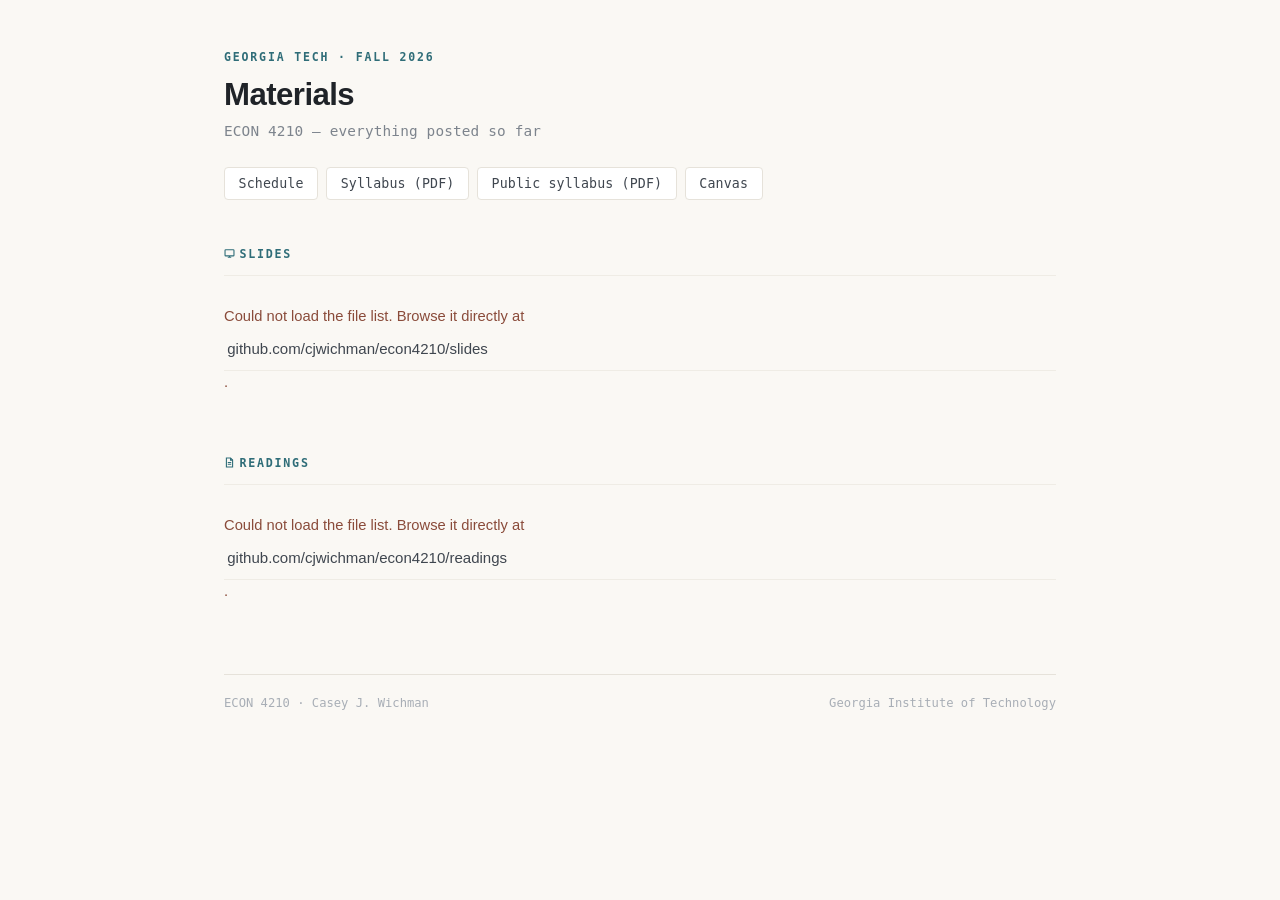
==== materials.html @ 370ffd6c "initial setup" ====
<!DOCTYPE html>
<html lang="en">
<head>
<meta charset="utf-8">
<meta name="viewport" content="width=device-width, initial-scale=1">
<title>Materials — ECON 4210</title>
<meta name="description" content="All slides and readings posted for ECON 4210, Fall 2026.">
<meta name="robots" content="noindex">
<link rel="stylesheet" href="style.css">
</head>
<body>

<svg width="0" height="0" style="position:absolute" aria-hidden="true">
  <symbol id="i-slides" viewBox="0 0 16 16">
    <rect x="1.5" y="2.5" width="13" height="9" rx="1"/><path d="M8 11.5v2M5.5 13.5h5"/>
  </symbol>
  <symbol id="i-paper" viewBox="0 0 16 16">
    <path d="M3.5 1.5h6l3 3v10h-9z"/><path d="M9.5 1.5v3h3M5.5 8h5M5.5 10.5h5"/>
  </symbol>
</svg>

<div class="wrap">

<header>
  <p class="eyebrow">Georgia Tech &middot; Fall 2026</p>
  <h1>Materials</h1>
  <p class="sub">ECON 4210 — everything posted so far</p>
  <p class="docs">
    <a href="index.html">Schedule</a>
    <a href="econ4210_fall2026_syllabus.pdf">Syllabus (PDF)</a>
    <a href="econ4210_fall2026_public.pdf">Public syllabus (PDF)</a>
    <a href="https://gatech.instructure.com/courses/546640">Canvas</a>
  </p>
</header>

<h2 id="h-slides">
  <svg class="ic"><use href="#i-slides"/></svg>Slides<span class="count" id="n-slides"></span>
</h2>
<div class="filelist" id="slides"><p class="status">Loading…</p></div>

<h2 id="h-readings">
  <svg class="ic"><use href="#i-paper"/></svg>Readings<span class="count" id="n-readings"></span>
</h2>
<div class="filelist" id="readings"><p class="status">Loading…</p></div>

<footer>
  <span>ECON 4210 &middot; Casey J. Wichman</span>
  <span>Georgia Institute of Technology</span>
</footer>

</div>

<script>
/* This page lists whatever is actually in slides/ and readings/, read from the
   GitHub contents API at load time. Nothing here is hand-maintained, so the
   listing cannot drift from the repository.

   If the repository is ever renamed, change REPO. */
var REPO = 'cjwichman/econ4210';

function size(bytes) {
  return bytes >= 1048576 ? (bytes / 1048576).toFixed(1) + ' MB'
                          : Math.round(bytes / 1024) + ' KB';
}

function render(folder, boxId, countId) {
  var box = document.getElementById(boxId);
  var count = document.getElementById(countId);

  fetch('https://api.github.com/repos/' + REPO + '/contents/' + folder)
    .then(function (r) {
      if (!r.ok) { throw new Error(r.status); }
      return r.json();
    })
    .then(function (items) {
      var files = items
        .filter(function (f) { return f.type === 'file' && /\.pdf$/i.test(f.name); })
        .sort(function (a, b) { return a.name.localeCompare(b.name); });

      if (!files.length) {
        box.innerHTML = '<p class="status">Nothing posted yet.</p>';
        return;
      }

      box.innerHTML = files.map(function (f) {
        return '<a href="' + folder + '/' + f.name + '">'
             + '<span class="fn">' + f.name + '</span>'
             + '<span class="sz">' + size(f.size) + '</span></a>';
      }).join('');

      count.textContent = files.length + ' file' + (files.length === 1 ? '' : 's');
    })
    .catch(function () {
      box.innerHTML = '<p class="status err">Could not load the file list. '
        + 'Browse it directly at <a href="https://github.com/' + REPO
        + '/tree/main/' + folder + '">github.com/' + REPO + '/' + folder + '</a>.</p>';
    });
}

render('slides', 'slides', 'n-slides');
render('readings', 'readings', 'n-readings');
</script>

</body>
</html>
---- style.css ----
/* ===========================================================================
   Palette. Warm neutral ground, deep slate ink, two earth accents.
   Metadata is set in mono; prose in sans.
   ECON 4210 variant: the primary accent is a deep sea teal (--clay slot),
   distinguishing this course from the 7102 site, which uses clay.
   =========================================================================== */
:root {
  --paper:   #faf8f4;
  --card:    #ffffff;
  --ink:     #1f2328;
  --body:    #3f464f;
  --mute:    #7d848d;
  --faint:   #a8aeb6;
  --rule:    #e6e2da;
  --rule-2:  #efece5;

  --clay:    #2f6d78;   /* readings, primary accent (teal for 4210) */
  --moss:    #5f7256;   /* slides */
  --slate:   #46586e;   /* structural, links */
  --sand:    #c9a227;   /* due badges */

  --mono: ui-monospace, SFMono-Regular, "SF Mono", Menlo, Consolas, monospace;
  --sans: -apple-system, BlinkMacSystemFont, "Segoe UI", Inter, Helvetica, Arial, sans-serif;
}

* { box-sizing: border-box; }

html { -webkit-text-size-adjust: 100%; }

body {
  margin: 0;
  padding: 0 1.5rem 6rem;
  font: 16.5px/1.6 var(--sans);
  color: var(--body);
  background: var(--paper);
  -webkit-font-smoothing: antialiased;
}

.wrap { max-width: 52rem; margin: 0 auto; }

a { color: var(--slate); text-decoration: none; border-bottom: 1px solid #cfd6de; }
a:hover { border-bottom-color: var(--slate); }

svg.ic { width: 11px; height: 11px; fill: none; stroke: currentColor;
         stroke-width: 1.6; vertical-align: -1px; margin-right: 0.38em; }

/* ---------------------------------------------------------------- masthead */
header { padding: 3.25rem 0 0; }

.eyebrow {
  font: 600 0.72rem/1 var(--mono);
  letter-spacing: 0.16em; text-transform: uppercase;
  color: var(--clay); margin: 0 0 0.85rem;
}

h1 {
  margin: 0; font-size: 1.95rem; line-height: 1.18; font-weight: 600;
  color: var(--ink); letter-spacing: -0.018em;
}

.sub {
  margin: 0.45rem 0 0; font: 0.9rem/1.5 var(--mono);
  color: var(--mute); letter-spacing: 0.01em;
}

.docs { margin: 1.5rem 0 0; display: flex; flex-wrap: wrap; gap: 0.5rem; }
.docs a {
  font: 500 0.83rem/1 var(--mono); letter-spacing: 0.01em;
  border: 1px solid var(--rule); border-radius: 4px;
  padding: 0.55rem 0.85rem; background: var(--card); color: var(--body);
  display: inline-flex; align-items: center;
}
.docs a:hover { border-color: var(--slate); color: var(--slate); }

/* ------------------------------------------------------- course info panel */
.info {
  margin: 1.75rem 0 0; border: 1px solid var(--rule);
  border-radius: 5px; background: var(--card);
}
.info > summary {
  cursor: pointer; list-style: none; padding: 0.8rem 1rem;
  font: 600 0.73rem/1 var(--mono); letter-spacing: 0.13em; text-transform: uppercase;
  color: var(--mute); display: flex; align-items: center;
}
.info > summary::-webkit-details-marker { display: none; }
.info > summary::after {
  content: "+"; margin-left: auto; font-size: 1rem; color: var(--faint);
  line-height: 1;
}
.info[open] > summary::after { content: "–"; }
.info > summary:hover { color: var(--ink); }
.info .panel { padding: 0 1rem 1.15rem; }

dl.facts { margin: 0; display: grid; grid-template-columns: 7.5rem 1fr; gap: 0.32rem 0.5rem; }
dl.facts dt {
  font: 500 0.75rem/1.5 var(--mono); letter-spacing: 0.05em;
  text-transform: uppercase; color: var(--faint); padding-top: 0.1em;
}
dl.facts dd { margin: 0; font-size: 0.94rem; }

.info h4 {
  margin: 1.35rem 0 0.5rem; font: 600 0.72rem/1 var(--mono);
  letter-spacing: 0.13em; text-transform: uppercase; color: var(--faint);
}
.info ul.keyed { margin: 0; padding: 0; list-style: none; }
.info ul.keyed li {
  font-size: 0.9rem; margin-bottom: 0.4rem; padding-left: 0;
  display: flex; gap: 0.6rem; align-items: baseline;
}
.info ul.keyed li > :first-child { flex: none; }

.notice {
  margin: 1.35rem 0 0; padding: 0.7rem 0.85rem; border-radius: 4px;
  background: #edf3f2; border-left: 2px solid var(--clay);
  font-size: 0.89rem; color: #44555a;
}

/* -------------------------------------------------------------- deadlines */
h2 {
  margin: 3rem 0 0.9rem; font: 600 0.73rem/1 var(--mono);
  letter-spacing: 0.15em; text-transform: uppercase; color: var(--clay);
}

table.deadlines { border-collapse: collapse; width: 100%; }
table.deadlines td { padding: 0.5rem 0.8rem 0.5rem 0; border-bottom: 1px solid var(--rule-2); }
table.deadlines tr:last-child td { border-bottom: 0; }
table.deadlines td:first-child {
  white-space: nowrap; width: 9rem; color: var(--ink);
  font: 500 0.83rem/1.6 var(--mono); font-variant-numeric: tabular-nums;
}
table.deadlines td:last-child { font-size: 0.94rem; }

/* --------------------------------------------------------------- week nav */
.weeknav {
  position: sticky; top: 0; z-index: 10;
  margin: 2.75rem 0 0; padding: 0.7rem 0 0.65rem;
  background: rgba(250,248,244,0.93); backdrop-filter: saturate(1.4) blur(8px);
  border-bottom: 1px solid var(--rule);
  display: flex; flex-wrap: wrap; align-items: center; gap: 0.2rem;
}
.weeknav .lbl {
  font: 600 0.68rem/1 var(--mono); letter-spacing: 0.14em;
  text-transform: uppercase; color: var(--faint); margin-right: 0.55rem;
}
.weeknav a {
  font: 500 0.78rem/1 var(--mono); border: 0; border-radius: 3px;
  min-width: 1.75rem; text-align: center; padding: 0.3rem 0.25rem;
  color: var(--mute);
}
.weeknav a:hover { background: #efece5; color: var(--ink); }
.weeknav a.now { background: var(--clay); color: #fff; }
.weeknav button {
  margin-left: auto; font: 500 0.75rem/1 var(--mono);
  letter-spacing: 0.03em; color: var(--mute); background: none;
  border: 1px solid var(--rule); border-radius: 3px;
  padding: 0.35rem 0.65rem; cursor: pointer;
}
.weeknav button:hover { border-color: var(--slate); color: var(--slate); }

/* ------------------------------------------------------------------ weeks */
.week { border-bottom: 1px solid var(--rule); }
.week > summary {
  cursor: pointer; list-style: none; display: flex; align-items: baseline;
  padding: 1.05rem 0 1rem;
}
.week > summary::-webkit-details-marker { display: none; }
.week > summary::before {
  content: "+"; width: 1.3rem; flex: none;
  font: 400 0.95rem/1 var(--mono); color: var(--faint);
}
.week[open] > summary::before { content: "–"; }
.week > summary:hover .wk { color: var(--clay); }
.wk {
  font: 600 0.98rem/1 var(--sans); color: var(--ink); letter-spacing: -0.005em;
}
.span {
  margin-left: auto; font: 400 0.78rem/1 var(--mono);
  color: var(--faint); letter-spacing: 0.01em;
}
.week[data-current] > summary::before { color: var(--clay); }
.week[data-current] .wk::after {
  content: "this week"; margin-left: 0.7rem;
  font: 600 0.62rem/1 var(--mono); letter-spacing: 0.12em; text-transform: uppercase;
  color: var(--clay); vertical-align: 0.15em;
}

/* --------------------------------------------------------------- meetings */
.meeting { padding: 0 0 1.4rem 1.3rem; }
.week > .meeting:last-of-type { padding-bottom: 1.7rem; }

.meeting h3 {
  margin: 0 0 0.6rem; font-weight: 500; font-size: 0.98rem;
  display: flex; align-items: baseline; flex-wrap: wrap; gap: 0 0.6rem;
}
.meeting time {
  font: 500 0.78rem/1.5 var(--mono); color: var(--mute);
  letter-spacing: 0.01em; font-variant-numeric: tabular-nums;
  min-width: 5.6rem; flex: none;
}
.cn {
  font: 600 0.68rem/1 var(--mono); letter-spacing: 0.06em;
  color: var(--slate); background: #eaeef3; border-radius: 3px;
  padding: 0.25em 0.42em; flex: none;
}
.topic { color: var(--ink); font-weight: 550; }

.meeting.off { padding-bottom: 0.9rem; }
.meeting.off h3 { margin: 0; }
.off-label {
  font: 400 0.85rem/1.5 var(--sans); color: var(--faint); font-style: italic;
}

/* ---------------------------------------------------------------- buckets */
.bucket {
  border-left: 2px solid var(--rule); padding: 0.15rem 0 0.15rem 0.85rem;
  margin: 0 0 0.5rem 0.15rem;
}
.bucket .tag {
  display: inline-flex; align-items: center;
  font: 600 0.64rem/1 var(--mono); letter-spacing: 0.13em; text-transform: uppercase;
  margin-bottom: 0.4rem;
}
.bucket.slides { border-left-color: var(--moss); }
.bucket.slides .tag { color: var(--moss); }
.bucket.reading { border-left-color: var(--clay); }
.bucket.reading .tag { color: var(--clay); }
.bucket.slides { display: flex; align-items: center; gap: 0.75rem; }
.bucket.slides .tag { margin-bottom: 0; }

.chip {
  font: 500 0.8rem/1 var(--mono); border: 1px solid #d5ddd0; border-radius: 4px;
  padding: 0.38rem 0.7rem; background: #f4f7f2; color: #465340;
}
.chip:hover { background: #e9efe5; border-color: var(--moss); }

.bucket.reading ul { margin: 0; padding-left: 1.05rem; }
.bucket.reading li { margin-bottom: 0.5rem; font-size: 0.95rem; }
.bucket.reading li::marker { color: var(--faint); }
.bucket.empty .tbd { font-size: 0.9rem; color: var(--faint); font-style: italic; }

a.dl, a.ext {
  font: 600 0.7rem/1 var(--mono); letter-spacing: 0.04em; text-transform: uppercase;
  border: 0; border-radius: 3px; padding: 0.26em 0.45em;
  background: #eef1f5; color: var(--slate); white-space: nowrap;
}
a.ext { background: #f1efeb; color: var(--mute); }
a.dl:hover { background: #dfe6ee; }
a.ext:hover { background: #e7e4de; }

.badge {
  display: inline-block; white-space: nowrap;
  font: 600 0.66rem/1 var(--mono); letter-spacing: 0.08em; text-transform: uppercase;
  padding: 0.28em 0.5em; border-radius: 3px;
}
.badge.resp { background: #f6ecc9; color: #6b551a; border: 1px solid #e6d59b; }
.badge.disc { background: #edeef1; color: var(--slate); border: 1px solid #dcdfe5; }
.badge.exam { background: #f3e4dc; color: #8a4b3a; border: 1px solid #e2c6b8; }

.aside { margin: 0.15rem 0 0 1rem; font-size: 0.89rem; color: var(--mute); font-style: italic; }

/* ----------------------------------------------------------------- footer */
footer {
  margin-top: 3.5rem; padding-top: 1.2rem; border-top: 1px solid var(--rule);
  font: 400 0.76rem/1.6 var(--mono); color: var(--faint);
  display: flex; justify-content: space-between; flex-wrap: wrap; gap: 0.4rem;
}

@media (max-width: 620px) {
  body { padding: 0 1.05rem 4rem; font-size: 16px; }
  h1 { font-size: 1.6rem; }
  dl.facts { grid-template-columns: 1fr; gap: 0 0; }
  dl.facts dt { margin-top: 0.55rem; }
  .meeting { padding-left: 0.45rem; }
  .meeting time { min-width: 100%; }
  table.deadlines td:first-child { width: 6.5rem; }
}

/* ===========================================================================
   Materials page. Built at load time from the GitHub contents API, so the
   listing is whatever is actually in the folders.
   =========================================================================== */
.back {
  display: inline-block; margin: 0 0 1.25rem;
  font: 500 0.8rem/1 var(--mono); border: 0; color: var(--mute);
}
.back:hover { color: var(--clay); }

.filelist { margin: 0.6rem 0 0; border-top: 1px solid var(--rule-2); }
.filelist a {
  display: flex; align-items: baseline; gap: 0.75rem;
  padding: 0.55rem 0.2rem; border: 0; border-bottom: 1px solid var(--rule-2);
  font-size: 0.94rem; color: var(--body);
}
.filelist a:hover { background: #f3f0ea; }
.filelist .fn {
  font: 500 0.86rem/1.5 var(--mono); color: var(--ink);
  overflow-wrap: anywhere;
}
.filelist .sz {
  margin-left: auto; flex: none;
  font: 400 0.76rem/1.5 var(--mono); color: var(--faint);
  font-variant-numeric: tabular-nums;
}
.count { font: 400 0.78rem/1 var(--mono); color: var(--faint); margin-left: 0.6rem; }
.status { padding: 0.9rem 0; font-size: 0.92rem; color: var(--mute); }
.status.err { color: #8a4b3a; }
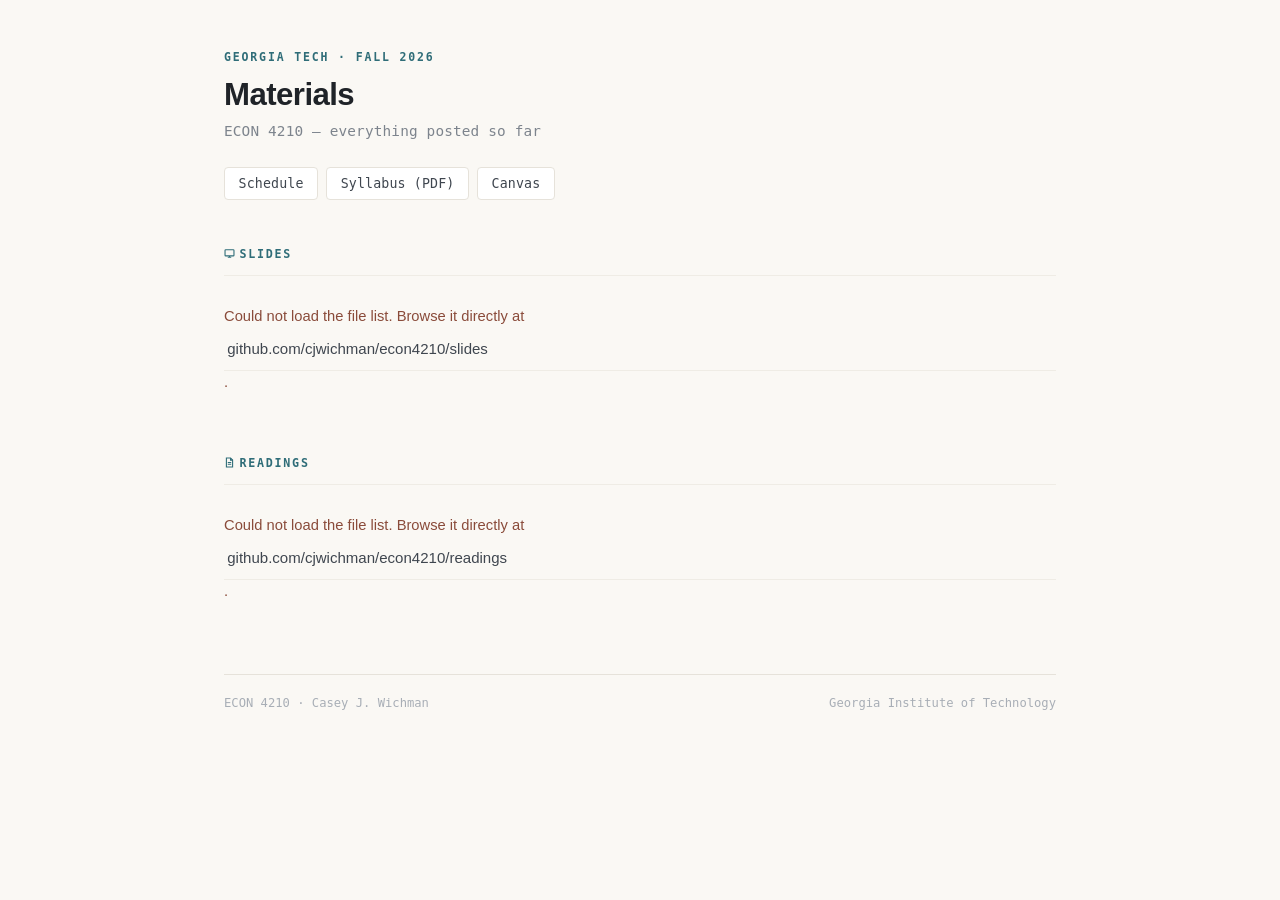
==== commit c74a8629: "updated materials" ====
--- a/materials.html
+++ b/materials.html
@@ -28,7 +28,6 @@
   <p class="docs">
     <a href="index.html">Schedule</a>
     <a href="econ4210_fall2026_syllabus.pdf">Syllabus (PDF)</a>
-    <a href="econ4210_fall2026_public.pdf">Public syllabus (PDF)</a>
     <a href="https://gatech.instructure.com/courses/546640">Canvas</a>
   </p>
 </header>
